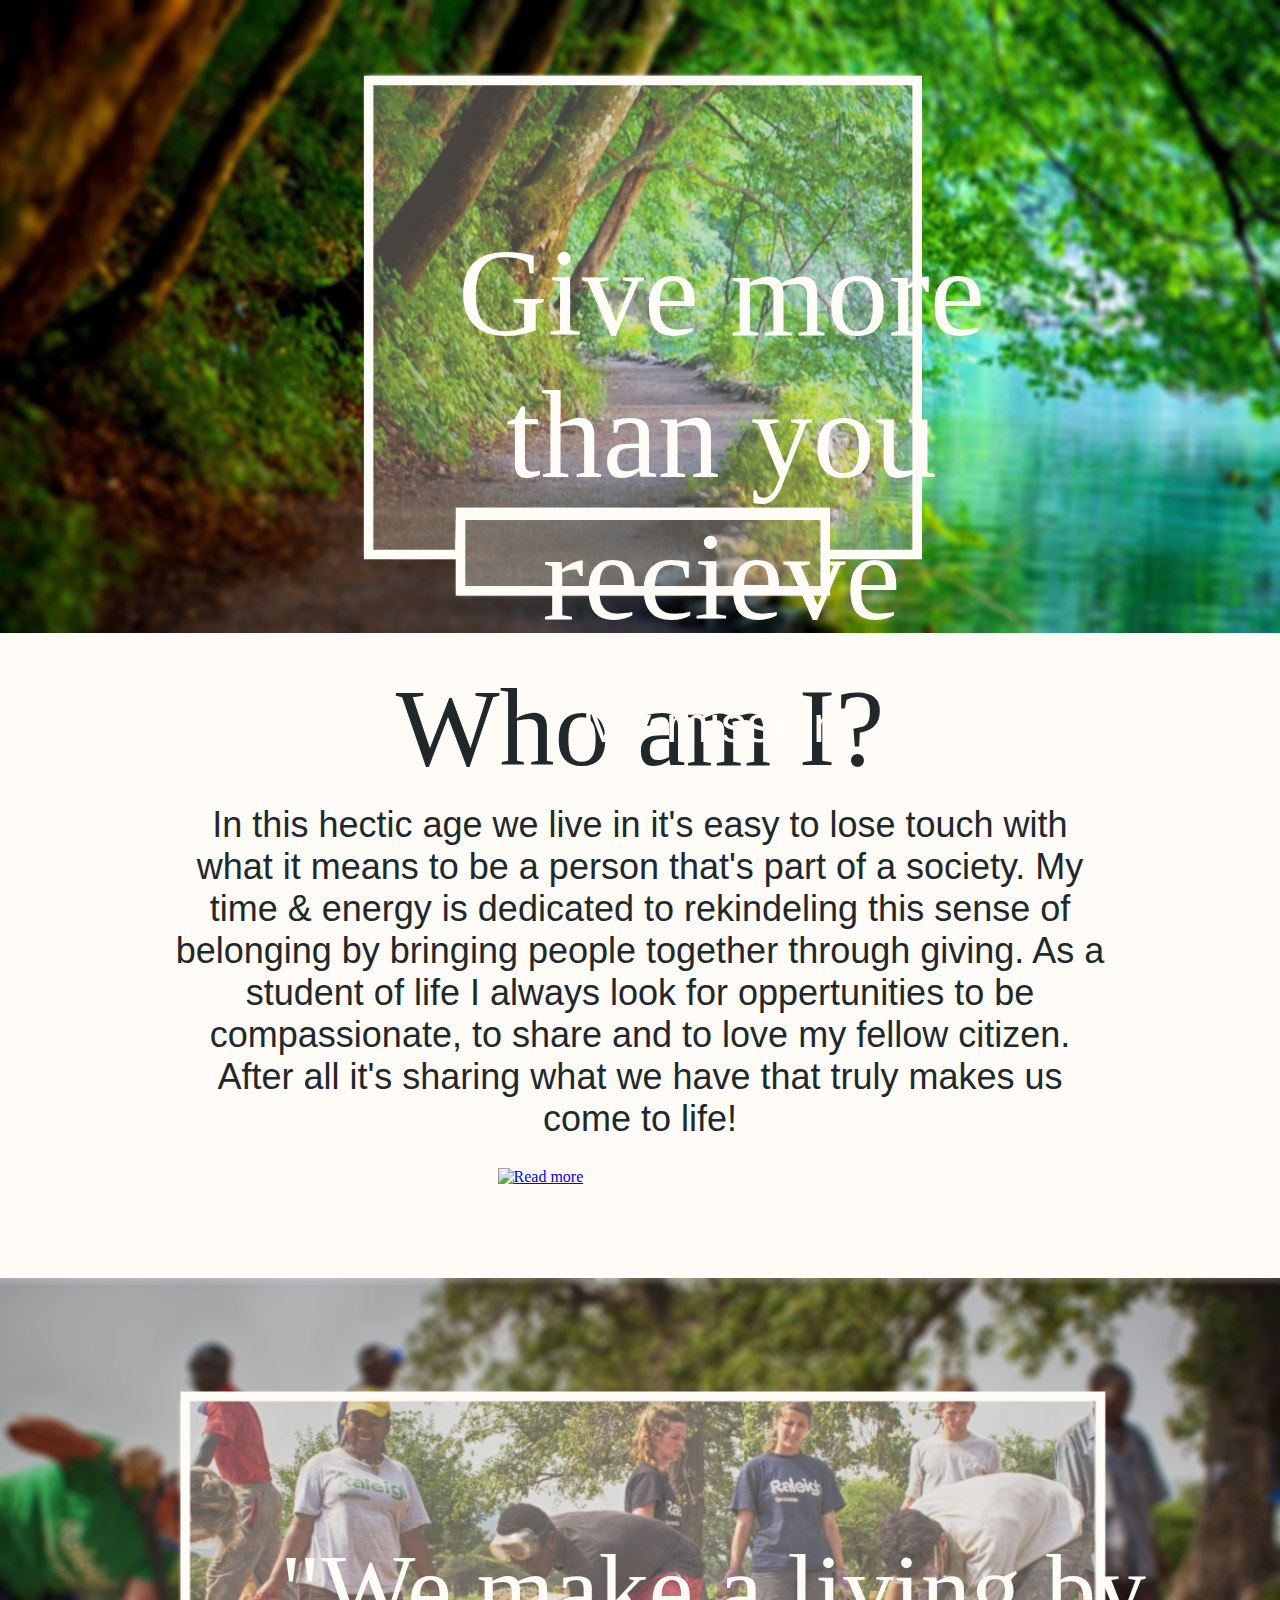
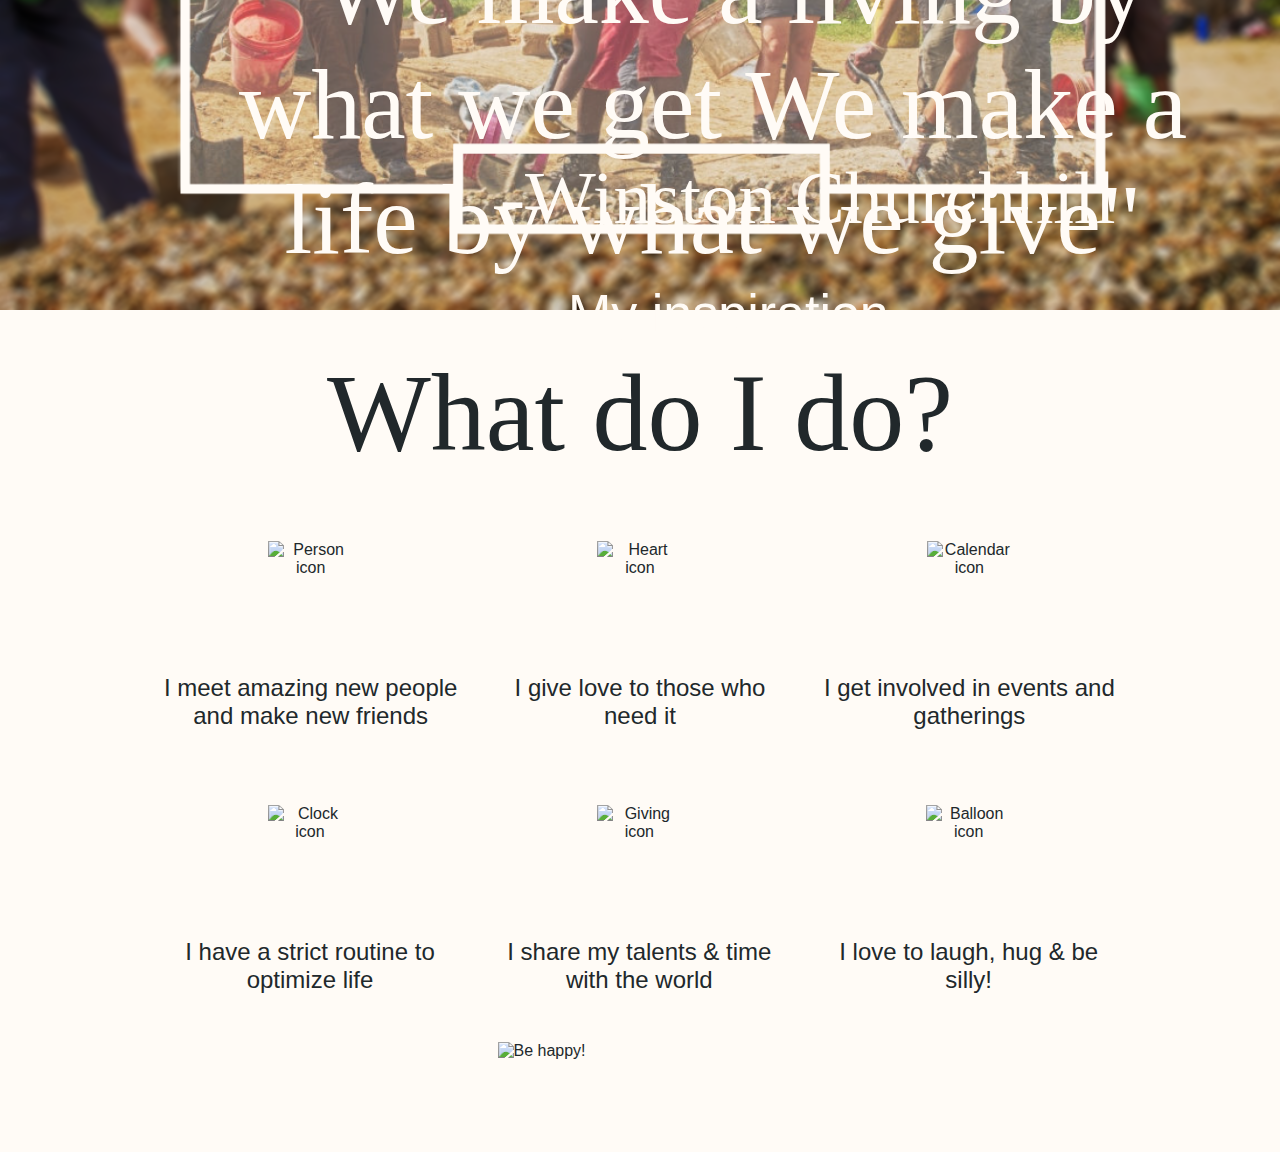
==== new website.html @ cbcfc18e "aw" ====
<!DOCTYPE html>
<html lang="en">
<head>
    <meta charset="UTF-8">
    <meta name="viewport" content="width=device-width, initial-scale=1.0">
    <meta http-equiv="X-UA-Compatible" content="ie=edge">
    <link rel="stylesheet" type="text/css" href="style.css">
    <title>Document</title>
</head>
<body>
        <!-- top picture plus text -->
        <div class="top-picture">
            <img src="img/png/top-picture.png">
            <div class="header">
                <h1>Give more than you recieve</h1>
            </div>
            <div class="subheader">
                <h2>My mission</h2>
            </div>
        </div>
        <!-- first box of text -->
        <div class="box-1">
            <h1>Who am I?</h1>
            <p>In this hectic age we live in it's easy to lose touch with what it means to be a person that's part of a society. My time & energy is dedicated to rekindeling this sense of belonging by bringing people together through giving. As a student of life I always look for oppertunities to be compassionate, to share and to love my fellow citizen. After all it's sharing what we have that truly makes us come to life!</p>
            <a href="#bottom"><img src="img/svg/read-more.svg" alt="Read more"></a>
        </div>
        <!-- middle picture plus text -->
        <div class="middle-picture">
            <img src="img/png/middle-picture.png">
            <div class="header">
                <h1>"We make a living by what we get We make a life by what we give"</h1>
                <h2>-Winston Churchhill</h2>
            </div>                
            <div class="subheader">
                <h2>My inspiration</h2>
            </div>
        </div>
        <!-- second box of text plus icons -->
        <div id="bottom" class="box-2">
            <div class="header">
                <h1>What do I do?</h1>
            </div>
            <div class="grid">
                <div class="meetpeople">
                    <img src="img/svg/icon-person.svg" alt="Person icon">
                    <h2>I meet amazing new people and make new friends</h2>
                </div>
                <div class="givelove">
                    <img src="img/svg/icon-heart.svg" alt="Heart icon">
                    <h2>I give love to those who need it</h2>
                </div>
                <div class="events">
                    <img src="img/svg/icon-calendar.svg" alt="Calendar icon">
                    <h2>I get involved in events and gatherings</h2>
                </div>
                <div class="nocommitments">
                    <img src="img/svg/icon-clock.svg" alt="Clock icon">
                    <h2>I have a strict routine to optimize life</h2>
                </div>
                <div class="share">
                    <img src="img/svg/icon-giving.svg" alt="Giving icon">
                    <h2>I share my talents & time with the world</h2>
                </div>
                <div class="laughter">
                    <img src="img/svg/icon-balloon.svg" alt="Balloon icon">
                    <h2>I love to laugh, hug & be silly!</h2>
                </div>
            </div>
            <img src="img/svg/be-happy.svg" alt="Be happy!">
        </div>
</body>
</html>
---- style.css ----
body {
    background-color: #FFFBF6;
    margin: 0px;
    padding: 0px;
}
/* top picture and text */
.top-picture img {
    width: 100%;
}
.top-picture .header h1 {
    width: 573px;
    text-align: center;
    font-family : Signatra DEMO;
    font-weight: normal;
    font-size : 124px;
    color : #FFFBF6;
    position: absolute;
    top: 140px;
    left: 435px;
}
.top-picture .subheader h2 {
    text-align: center;
    font-family : helvetica;
    font-weight: normal;
    font-size : 52px;
    color: #FFFBF6;
    position: absolute;
    left: 582px;
    bottom: 103px;  
}
/* box-1 who are we? */
.box-1 {
    width: 940px;
    margin: auto;
    color : #21282B;
}
.box-1 h1 {
    text-align: center;
    font-family : Signatra DEMO;
    font-weight: normal;
    font-size : 110px;
    margin: 0px;
    padding: 28px 0px 12px 0px;
}
.box-1 p {
    font-family : Helvetica;
    font-size : 36px;
    text-align: center;
    margin: 0px;
    padding: 0px;
}
.box-1 img {
    width: 285px;
    height: 82px;
    display: block;
    margin: 0px auto 0px auto;
    padding: 28px 28px;
}
/* middle-picture and text */
.middle-picture img{
    width: 100%;
}
.middle-picture .header {
    font-family : Signatra DEMO;
    color : #FFFBF6;
    text-align:center;
}
.middle-picture .header h1 {
    width: 960px;
    font-weight: normal;
    font-size : 100px;
    position: absolute;
    top: 1465px;
    left: 233px;
}
.middle-picture .header h2 {
    font-weight: normal;
    font-size: 75px;
    position: absolute;
    top: 1693px;
    left: 500px;
}
.middle-picture .subheader h2 {
    position: absolute;
    top: 1840px;
    left: 568px;
    font-family: helvetica;
    font-size: 52px;
    color : #FFFBF6;
    font-weight: normal;
}
/* box-2 why join and icons */
.box-2 {
    width: 960px;
    margin: auto;
    color : #21282B;
    font-family: helvetica;
    font-size: 16px;
}
.box-2 .header h1{
    text-align: center;
    font-family : Signatra DEMO;
    font-weight: normal;
    font-size : 110px;
    margin: 0px;
    padding: 36px 0px 36px 0px;
}
.box-2 .grid {
    display: grid;
    grid-template-columns: 1fr 1fr 1fr;
    grid-column-gap: 28px;
    grid-row-gap: 28px;
}
/* meet people*/
.box-2 .meetpeople {
    text-align: center;
}
.box-2 .meetpeople img{
    width: 85px;
    height: 85px;
}
.box-2 .meetpeople h2{
    font-weight: normal;
}
/* give love */
.box-2 .givelove {
    text-align: center;
}
.box-2 .givelove img{
    width: 85px;
    height: 85px;
}
.box-2 .givelove h2{
    font-weight: normal;
}
/* organize events*/
.box-2 .events {
    text-align: center;
}
.box-2 .events img{
    width: 85px;
    height: 85px;
}
.box-2 .events h2{
    font-weight: normal;
}
/* no commitments */
.box-2 .nocommitments {
    width: 300px;
    text-align: center;
}
.box-2 .nocommitments img{
    width: 85px;
    height: 85px;
}
.box-2 .nocommitments h2{
    font-weight: normal;
}
/* share your talents */
.box-2 .share {
    width: 300px;
    text-align: center;
}
.box-2 .share img{
    width: 85px;
    height: 85px;
}
.box-2 .share h2{
    font-weight: normal;
}
/* tons of laughter */
.box-2 .laughter {
    width: 300px;
    text-align: center;
}
.box-2 .laughter img{
    width: 85px;
    height: 85px;
}
.box-2 .laughter h2{
    font-weight: normal;
}
.box-2 img {
    width: 285px;
    height: 82px;
    display: block;
    margin: 0px auto 0px auto;
    padding: 28px 28px;
}
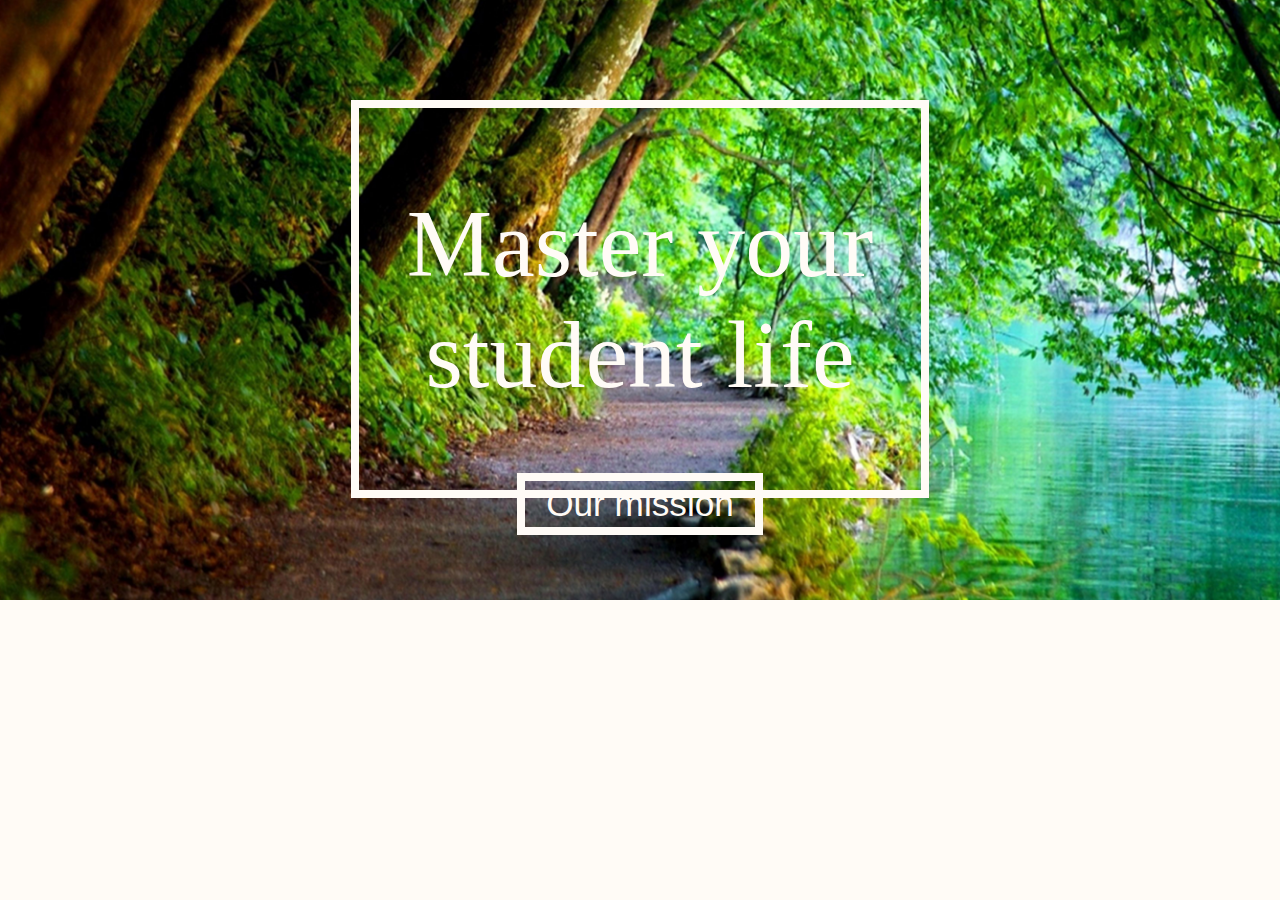
==== commit 289bf4d3: "top-picture basis is complete" ====
--- a/new website.html
+++ b/new website.html
@@ -7,66 +7,9 @@
     <link rel="stylesheet" type="text/css" href="style.css">
     <title>Document</title>
 </head>
-<body>
-        <!-- top picture plus text -->
-        <div class="top-picture">
-            <img src="img/png/top-picture.png">
-            <div class="header">
-                <h1>Give more than you recieve</h1>
-            </div>
-            <div class="subheader">
-                <h2>My mission</h2>
-            </div>
-        </div>
-        <!-- first box of text -->
-        <div class="box-1">
-            <h1>Who am I?</h1>
-            <p>In this hectic age we live in it's easy to lose touch with what it means to be a person that's part of a society. My time & energy is dedicated to rekindeling this sense of belonging by bringing people together through giving. As a student of life I always look for oppertunities to be compassionate, to share and to love my fellow citizen. After all it's sharing what we have that truly makes us come to life!</p>
-            <a href="#bottom"><img src="img/svg/read-more.svg" alt="Read more"></a>
-        </div>
-        <!-- middle picture plus text -->
-        <div class="middle-picture">
-            <img src="img/png/middle-picture.png">
-            <div class="header">
-                <h1>"We make a living by what we get We make a life by what we give"</h1>
-                <h2>-Winston Churchhill</h2>
-            </div>                
-            <div class="subheader">
-                <h2>My inspiration</h2>
-            </div>
-        </div>
-        <!-- second box of text plus icons -->
-        <div id="bottom" class="box-2">
-            <div class="header">
-                <h1>What do I do?</h1>
-            </div>
-            <div class="grid">
-                <div class="meetpeople">
-                    <img src="img/svg/icon-person.svg" alt="Person icon">
-                    <h2>I meet amazing new people and make new friends</h2>
-                </div>
-                <div class="givelove">
-                    <img src="img/svg/icon-heart.svg" alt="Heart icon">
-                    <h2>I give love to those who need it</h2>
-                </div>
-                <div class="events">
-                    <img src="img/svg/icon-calendar.svg" alt="Calendar icon">
-                    <h2>I get involved in events and gatherings</h2>
-                </div>
-                <div class="nocommitments">
-                    <img src="img/svg/icon-clock.svg" alt="Clock icon">
-                    <h2>I have a strict routine to optimize life</h2>
-                </div>
-                <div class="share">
-                    <img src="img/svg/icon-giving.svg" alt="Giving icon">
-                    <h2>I share my talents & time with the world</h2>
-                </div>
-                <div class="laughter">
-                    <img src="img/svg/icon-balloon.svg" alt="Balloon icon">
-                    <h2>I love to laugh, hug & be silly!</h2>
-                </div>
-            </div>
-            <img src="img/svg/be-happy.svg" alt="Be happy!">
-        </div>
+<body> 
+    <div id = "top-picture">
+        <h1 class = "picture-header"> Master your <br> student life</h1>
+        <h2 class = "picture-subheader"> Our mission </h2>
+    </div>
 </body>
-</html>--- a/style.css
+++ b/style.css
@@ -1,189 +1,36 @@
 body {
     background-color: #FFFBF6;
-    margin: 0px;
-    padding: 0px;
+    margin: 0;
+    padding: 0;
 }
-/* top picture and text */
-.top-picture img {
-    width: 100%;
+#top-picture {
+    background-image: url("img/top-picture.jpg");
+    background-size: cover;
+    min-height: 600px;
+    display: flex;
+    align-items: center;
+    justify-content: center;
+    flex-direction: column;
 }
-.top-picture .header h1 {
-    width: 573px;
-    text-align: center;
-    font-family : Signatra DEMO;
+#top-picture h1 {
+    border: 8px solid #FFFBF6;
+    padding: 5rem 3rem;
+}
+#top-picture h2{
+    border: 8px solid #FFFBF6;
+    padding: 0.2rem 1.3rem;
+    margin-top: -7%;
+}
+.picture-header {
+    color: #FFFBF6;
+    font-family: Signatra DEMO;
+    font-size: 6rem;
     font-weight: normal;
-    font-size : 124px;
-    color : #FFFBF6;
-    position: absolute;
-    top: 140px;
-    left: 435px;
-}
-.top-picture .subheader h2 {
-    text-align: center;
-    font-family : helvetica;
-    font-weight: normal;
-    font-size : 52px;
-    color: #FFFBF6;
-    position: absolute;
-    left: 582px;
-    bottom: 103px;  
-}
-/* box-1 who are we? */
-.box-1 {
-    width: 940px;
-    margin: auto;
-    color : #21282B;
-}
-.box-1 h1 {
-    text-align: center;
-    font-family : Signatra DEMO;
-    font-weight: normal;
-    font-size : 110px;
-    margin: 0px;
-    padding: 28px 0px 12px 0px;
-}
-.box-1 p {
-    font-family : Helvetica;
-    font-size : 36px;
-    text-align: center;
-    margin: 0px;
-    padding: 0px;
-}
-.box-1 img {
-    width: 285px;
-    height: 82px;
-    display: block;
-    margin: 0px auto 0px auto;
-    padding: 28px 28px;
-}
-/* middle-picture and text */
-.middle-picture img{
-    width: 100%;
-}
-.middle-picture .header {
-    font-family : Signatra DEMO;
-    color : #FFFBF6;
-    text-align:center;
-}
-.middle-picture .header h1 {
-    width: 960px;
-    font-weight: normal;
-    font-size : 100px;
-    position: absolute;
-    top: 1465px;
-    left: 233px;
-}
-.middle-picture .header h2 {
-    font-weight: normal;
-    font-size: 75px;
-    position: absolute;
-    top: 1693px;
-    left: 500px;
-}
-.middle-picture .subheader h2 {
-    position: absolute;
-    top: 1840px;
-    left: 568px;
-    font-family: helvetica;
-    font-size: 52px;
-    color : #FFFBF6;
-    font-weight: normal;
-}
-/* box-2 why join and icons */
-.box-2 {
-    width: 960px;
-    margin: auto;
-    color : #21282B;
-    font-family: helvetica;
-    font-size: 16px;
-}
-.box-2 .header h1{
-    text-align: center;
-    font-family : Signatra DEMO;
-    font-weight: normal;
-    font-size : 110px;
-    margin: 0px;
-    padding: 36px 0px 36px 0px;
-}
-.box-2 .grid {
-    display: grid;
-    grid-template-columns: 1fr 1fr 1fr;
-    grid-column-gap: 28px;
-    grid-row-gap: 28px;
-}
-/* meet people*/
-.box-2 .meetpeople {
     text-align: center;
 }
-.box-2 .meetpeople img{
-    width: 85px;
-    height: 85px;
+.picture-subheader{
+    font-family: helvetica;
+    font-weight: normal;
+    font-size: 2.2rem;
+    color: #FFFBF6;
 }
-.box-2 .meetpeople h2{
-    font-weight: normal;
-}
-/* give love */
-.box-2 .givelove {
-    text-align: center;
-}
-.box-2 .givelove img{
-    width: 85px;
-    height: 85px;
-}
-.box-2 .givelove h2{
-    font-weight: normal;
-}
-/* organize events*/
-.box-2 .events {
-    text-align: center;
-}
-.box-2 .events img{
-    width: 85px;
-    height: 85px;
-}
-.box-2 .events h2{
-    font-weight: normal;
-}
-/* no commitments */
-.box-2 .nocommitments {
-    width: 300px;
-    text-align: center;
-}
-.box-2 .nocommitments img{
-    width: 85px;
-    height: 85px;
-}
-.box-2 .nocommitments h2{
-    font-weight: normal;
-}
-/* share your talents */
-.box-2 .share {
-    width: 300px;
-    text-align: center;
-}
-.box-2 .share img{
-    width: 85px;
-    height: 85px;
-}
-.box-2 .share h2{
-    font-weight: normal;
-}
-/* tons of laughter */
-.box-2 .laughter {
-    width: 300px;
-    text-align: center;
-}
-.box-2 .laughter img{
-    width: 85px;
-    height: 85px;
-}
-.box-2 .laughter h2{
-    font-weight: normal;
-}
-.box-2 img {
-    width: 285px;
-    height: 82px;
-    display: block;
-    margin: 0px auto 0px auto;
-    padding: 28px 28px;
-}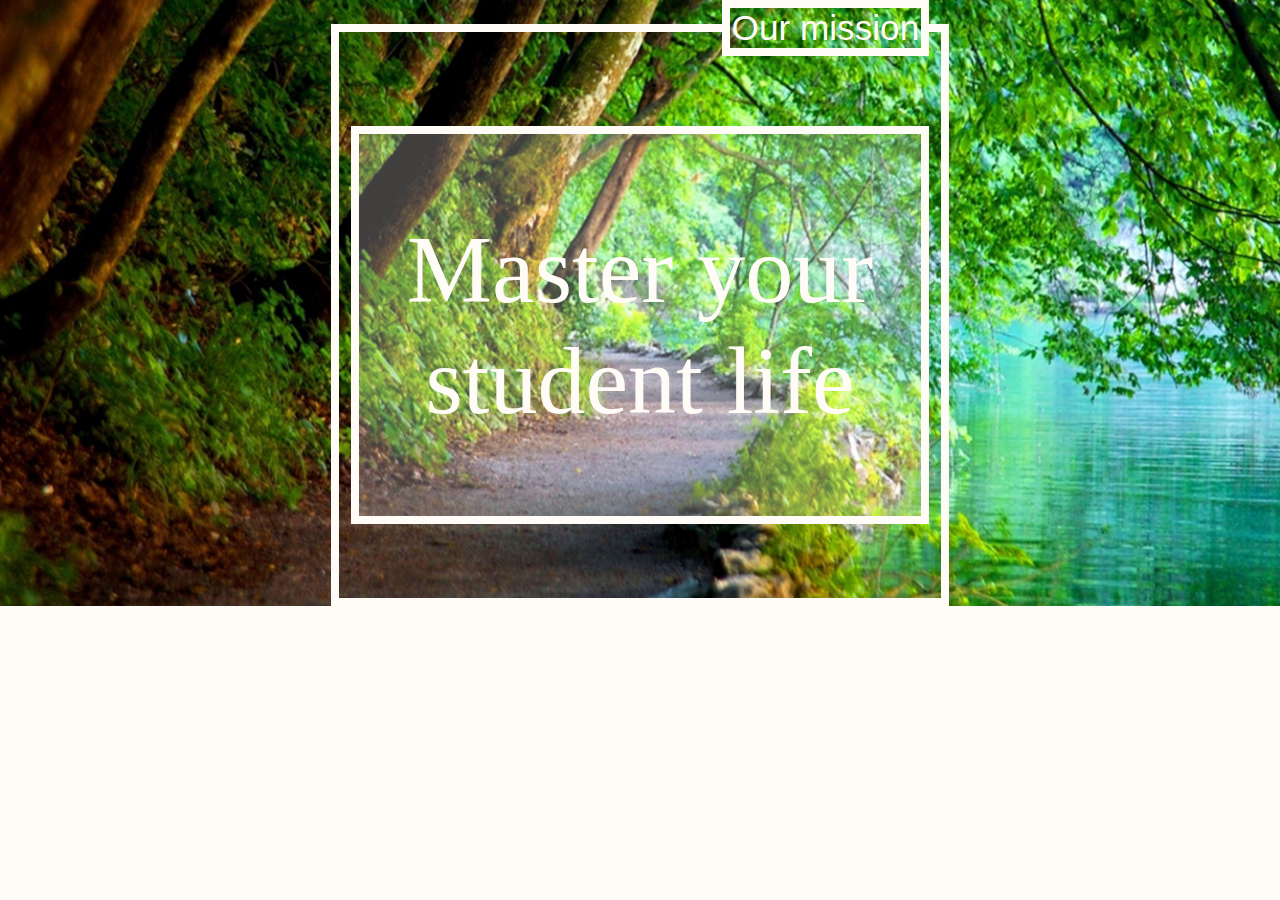
==== commit 1cb20286: "trying to get a box over a box" ====
--- a/new website.html
+++ b/new website.html
@@ -9,7 +9,9 @@
 </head>
 <body> 
     <div id = "top-picture">
+        <fieldset>
         <h1 class = "picture-header"> Master your <br> student life</h1>
-        <h2 class = "picture-subheader"> Our mission </h2>
+        <legend align = "right" class = "picture-subheader"> Our mission </legend>
+        </fieldset>
     </div>
 </body>
--- a/style.css
+++ b/style.css
@@ -15,11 +15,19 @@
 #top-picture h1 {
     border: 8px solid #FFFBF6;
     padding: 5rem 3rem;
+    background: #FFFBF640;
+}
+#top-picture legend{
+    border: 8px solid #FFFBF6;
+}
+#top-picture fieldset{
+    border: 8px solid #FFFBF6;
 }
 #top-picture h2{
+    background: #FFFBF640;
     border: 8px solid #FFFBF6;
     padding: 0.2rem 1.3rem;
-    margin-top: -7%;
+    margin-top: -100px;
 }
 .picture-header {
     color: #FFFBF6;
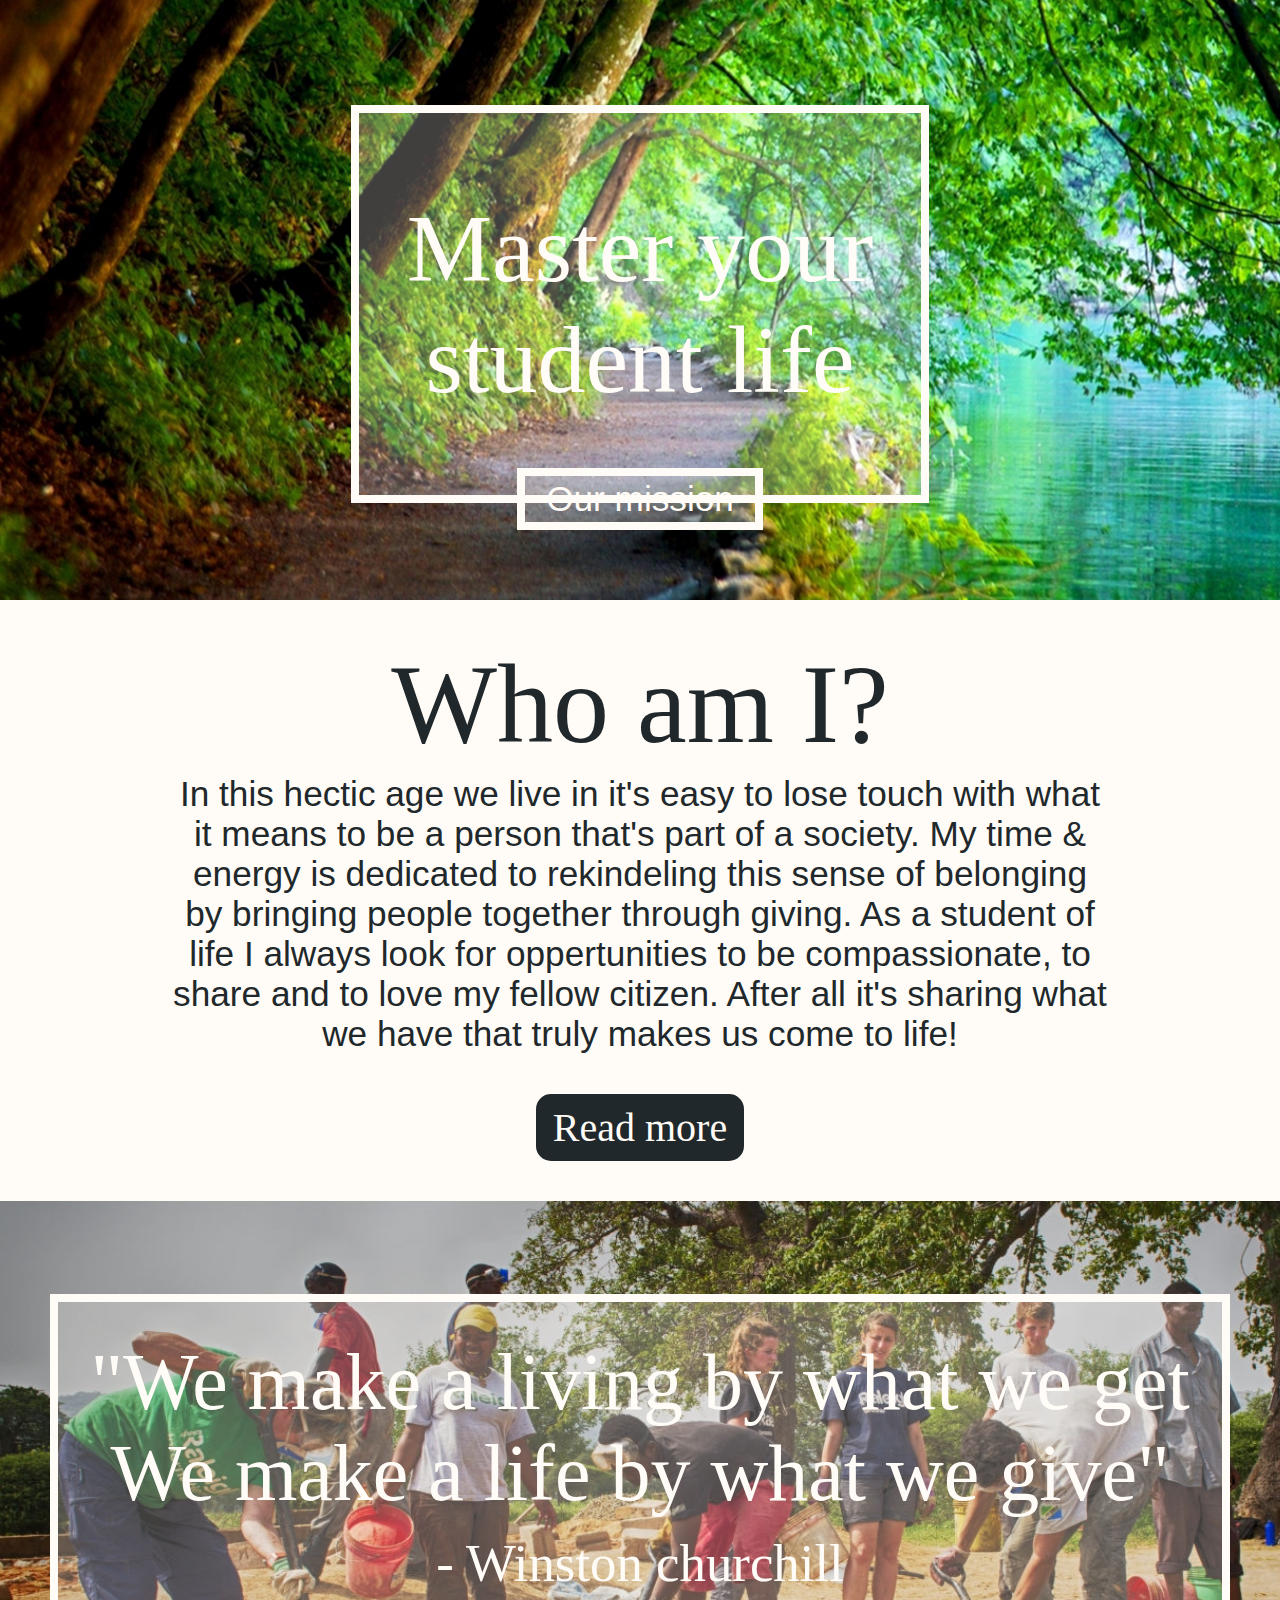
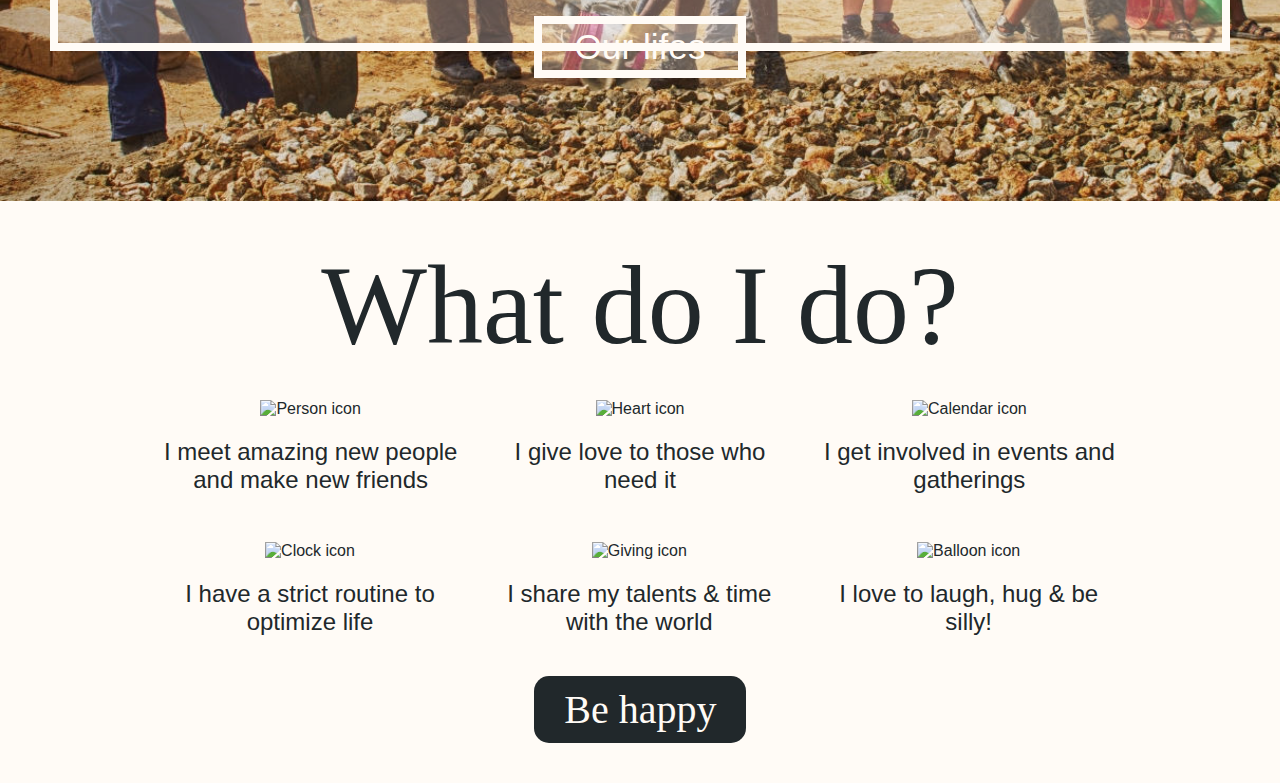
==== commit e4f9be41: "Basics done, time to blur" ====
--- a/new website.html
+++ b/new website.html
@@ -8,10 +8,59 @@
     <title>Document</title>
 </head>
 <body> 
+    <!-- Top picture & text -->
     <div id = "top-picture">
-        <fieldset>
         <h1 class = "picture-header"> Master your <br> student life</h1>
-        <legend align = "right" class = "picture-subheader"> Our mission </legend>
-        </fieldset>
+        <h2 class = "picture-subheader"> Our mission </h2>
     </div>
+    <!-- First box of text -->
+        <div class="box-1">
+            <h1>Who am I?</h1>
+            <p>In this hectic age we live in it's easy to lose touch with what it means to be a person that's part of a
+                    society. My time & energy is dedicated to rekindeling this sense of belonging by bringing people together
+                    through giving. As a student of life I always look for oppertunities to be compassionate, to share and to love
+                    my fellow citizen. After all it's sharing what we have that truly makes us come to life!</p>
+            <h4>Read more</h4>
+        </div>
+    <!-- Middle picture & text -->
+    <div id = "middle-picture">
+        <div id = "text-quote">
+            <h1 class = "picture-header"> "We make a living by what we get <br> We make a life by what we give"</h1>
+            <h3>- Winston churchill</h3>
+        </div>
+        <h2 class = "picture-subheader"> Our lifes</h2>
+    </div>
+    <!-- Second box of text & icons-->
+        <div id="bottom" class="box-2">
+            <div class="header">
+                <h1>What do I do?</h1>
+            </div>
+            <div class="grid">
+                <div class="meetpeople">
+                    <img src="img/svg/icon-person.svg" alt="Person icon">
+                    <h2>I meet amazing new people and make new friends</h2>
+                </div>
+                <div class="givelove">
+                    <img src="img/svg/icon-heart.svg" alt="Heart icon">
+                    <h2>I give love to those who need it</h2>
+                </div>
+                <div class="events">
+                    <img src="img/svg/icon-calendar.svg" alt="Calendar icon">
+                    <h2>I get involved in events and gatherings</h2>
+                </div>
+                <div class="nocommitments">
+                    <img src="img/svg/icon-clock.svg" alt="Clock icon">
+                    <h2>I have a strict routine to optimize life</h2>
+                </div>
+                <div class="share">
+                    <img src="img/svg/icon-giving.svg" alt="Giving icon">
+                    <h2>I share my talents & time with the world</h2>
+                </div>
+                <div class="laughter">
+                    <img src="img/svg/icon-balloon.svg" alt="Balloon icon">
+                    <h2>I love to laugh, hug & be silly!</h2>
+                </div>
+            </div>
+            <h4> Be happy </h4>
+        </div>
 </body>
--- a/style.css
+++ b/style.css
@@ -3,6 +3,7 @@
     margin: 0;
     padding: 0;
 }
+/* Top-picture & text */
 #top-picture {
     background-image: url("img/top-picture.jpg");
     background-size: cover;
@@ -17,12 +18,6 @@
     padding: 5rem 3rem;
     background: #FFFBF640;
 }
-#top-picture legend{
-    border: 8px solid #FFFBF6;
-}
-#top-picture fieldset{
-    border: 8px solid #FFFBF6;
-}
 #top-picture h2{
     background: #FFFBF640;
     border: 8px solid #FFFBF6;
@@ -42,3 +37,165 @@
     font-size: 2.2rem;
     color: #FFFBF6;
 }
+/* first box of text*/
+.box-1 {
+    width: 940px;
+    margin: auto;
+    color : #21282B;
+    display: flex;
+    align-items: center;
+    justify-content: center;
+    flex-direction: column;
+}
+.box-1 h1 {
+    text-align: center;
+    font-family : Signatra DEMO;
+    font-weight: normal;
+    font-size : 7rem;
+    margin: 0px 0px -35px 0px;
+    padding-top: 40px;
+}
+.box-1 p {
+    font-family : Helvetica;
+    font-weight: lighter;
+    font-size : 2.2rem;
+    text-align: center;
+    margin: 0px;
+    padding: 40px 0px;
+}
+.box-1 h4 {
+    font-family: Signatra Demo;
+    font-weight: normal;
+    font-size: 2.5rem;
+    background: #21282B;
+    color: #FFFBF6;
+    text-align: center;
+    width: 20%;
+    padding: 10px;
+    border-radius: 15px;
+    margin: 0px 0px 40px 0px;
+}
+/* middle picture & text*/
+#middle-picture {
+    background-image: url("img/volunteer.jpg");
+    background-size: cover;
+    min-height: 600px;
+    display: flex;
+    align-items: center;
+    justify-content: center;
+    flex-direction: column;
+}
+#text-quote {
+    border: 8px solid #FFFBF6;
+    padding: 0rem 2rem;
+    background: #FFFBF640;
+}
+#text-quote h1{
+    margin-top: 35px;
+    font-size: 5rem;
+}
+#text-quote h3{
+    text-align: center;
+    color: #FFFBF6;
+    font-family: Signatra DEMO;
+    font-size: 3.3rem;
+    font-weight: normal;
+    margin-top: -40px;
+    margin-bottom: 50px;
+}
+#middle-picture h2{
+    background: #FFFBF640;
+    border: 8px solid #FFFBF6;
+    padding: 0.2rem 2rem;
+    margin-top: -35px;
+}
+/* box-2 why join and icons */
+.box-2 {
+    width: 960px;
+    margin: auto;
+    color : #21282B;
+    font-family: helvetica;
+    font-size: 1rem;
+}
+.box-2 .header h1{
+    text-align: center;
+    font-family : Signatra DEMO;
+    font-weight: normal;
+    font-size : 7rem;
+    margin: 0px 0px -10px 0px;
+    padding: 40px 0px;
+}
+.box-2 h2{
+    font-weight: lighter;
+}
+.box-2 .grid {
+    display: grid;
+    grid-template-columns: 1fr 1fr 1fr;
+    grid-column-gap: 28px;
+    grid-row-gap: 28px;
+}
+/* meet people*/
+.box-2 .meetpeople {
+    text-align: center;
+}
+.box-2 .meetpeople img{
+    width: 85px;
+    height: 85px;
+}
+/* give love */
+.box-2 .givelove {
+    text-align: center;
+}
+.box-2 .givelove img{
+    width: 85px;
+    height: 85px;
+}
+/* organize events*/
+.box-2 .events {
+    text-align: center;
+}
+.box-2 .events img{
+    width: 85px;
+    height: 85px;
+}
+/* no commitments */
+.box-2 .nocommitments {
+    width: 300px;
+    text-align: center;
+}
+.box-2 .nocommitments img{
+    width: 85px;
+    height: 85px;
+}
+/* share your talents */
+.box-2 .share {
+    width: 300px;
+    text-align: center;
+}
+.box-2 .share img{
+    width: 85px;
+    height: 85px;
+}
+/* tons of laughter */
+.box-2 .laughter {
+    width: 300px;
+    text-align: center;
+}
+.box-2 .laughter img{
+    width: 85px;
+    height: 85px;
+}
+.box-2 h4 {
+    position: relative;
+    left: 39%;
+    font-family: Signatra Demo;
+    font-weight: normal;
+    font-size: 2.5rem;
+    background: #21282B;
+    color: #FFFBF6;
+    text-align: center;
+    width: 20%;
+    padding: 10px;
+    border-radius: 15px;
+    margin: 20px 0px 40px 0px;
+}
